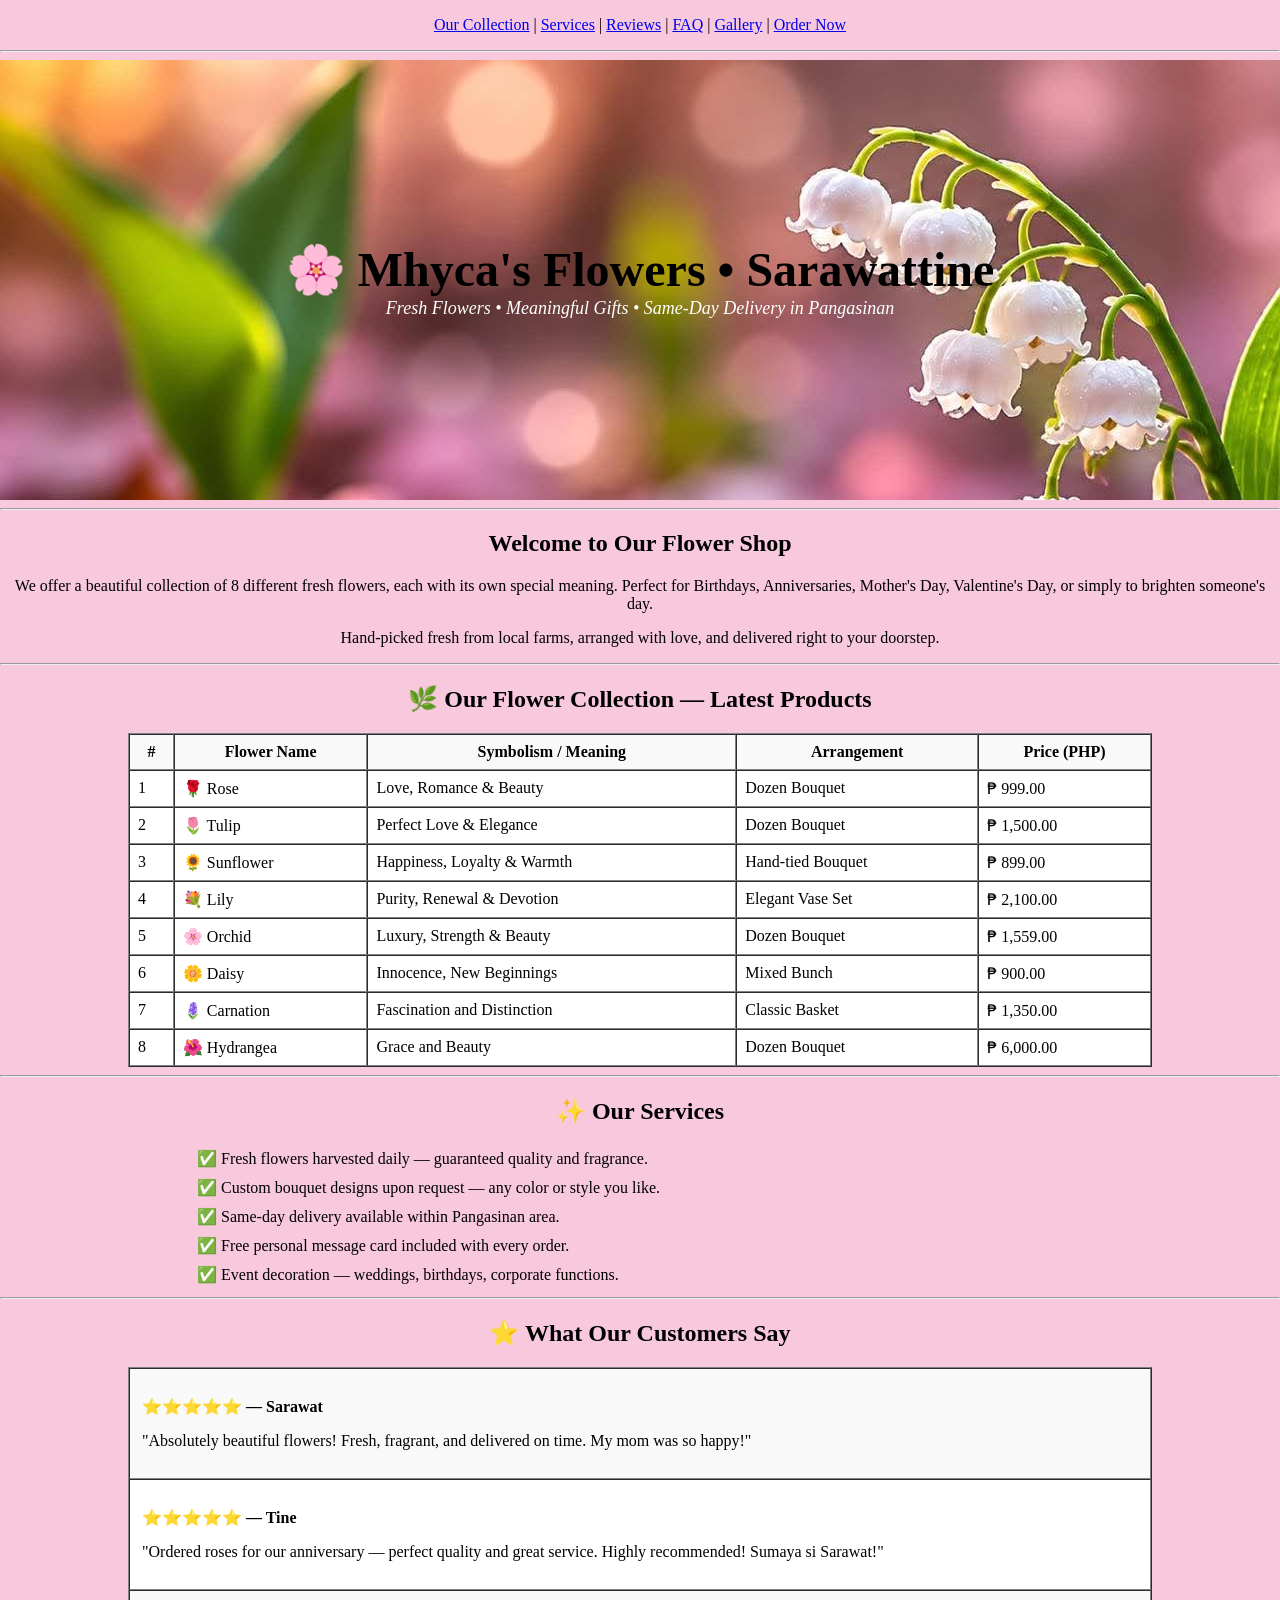
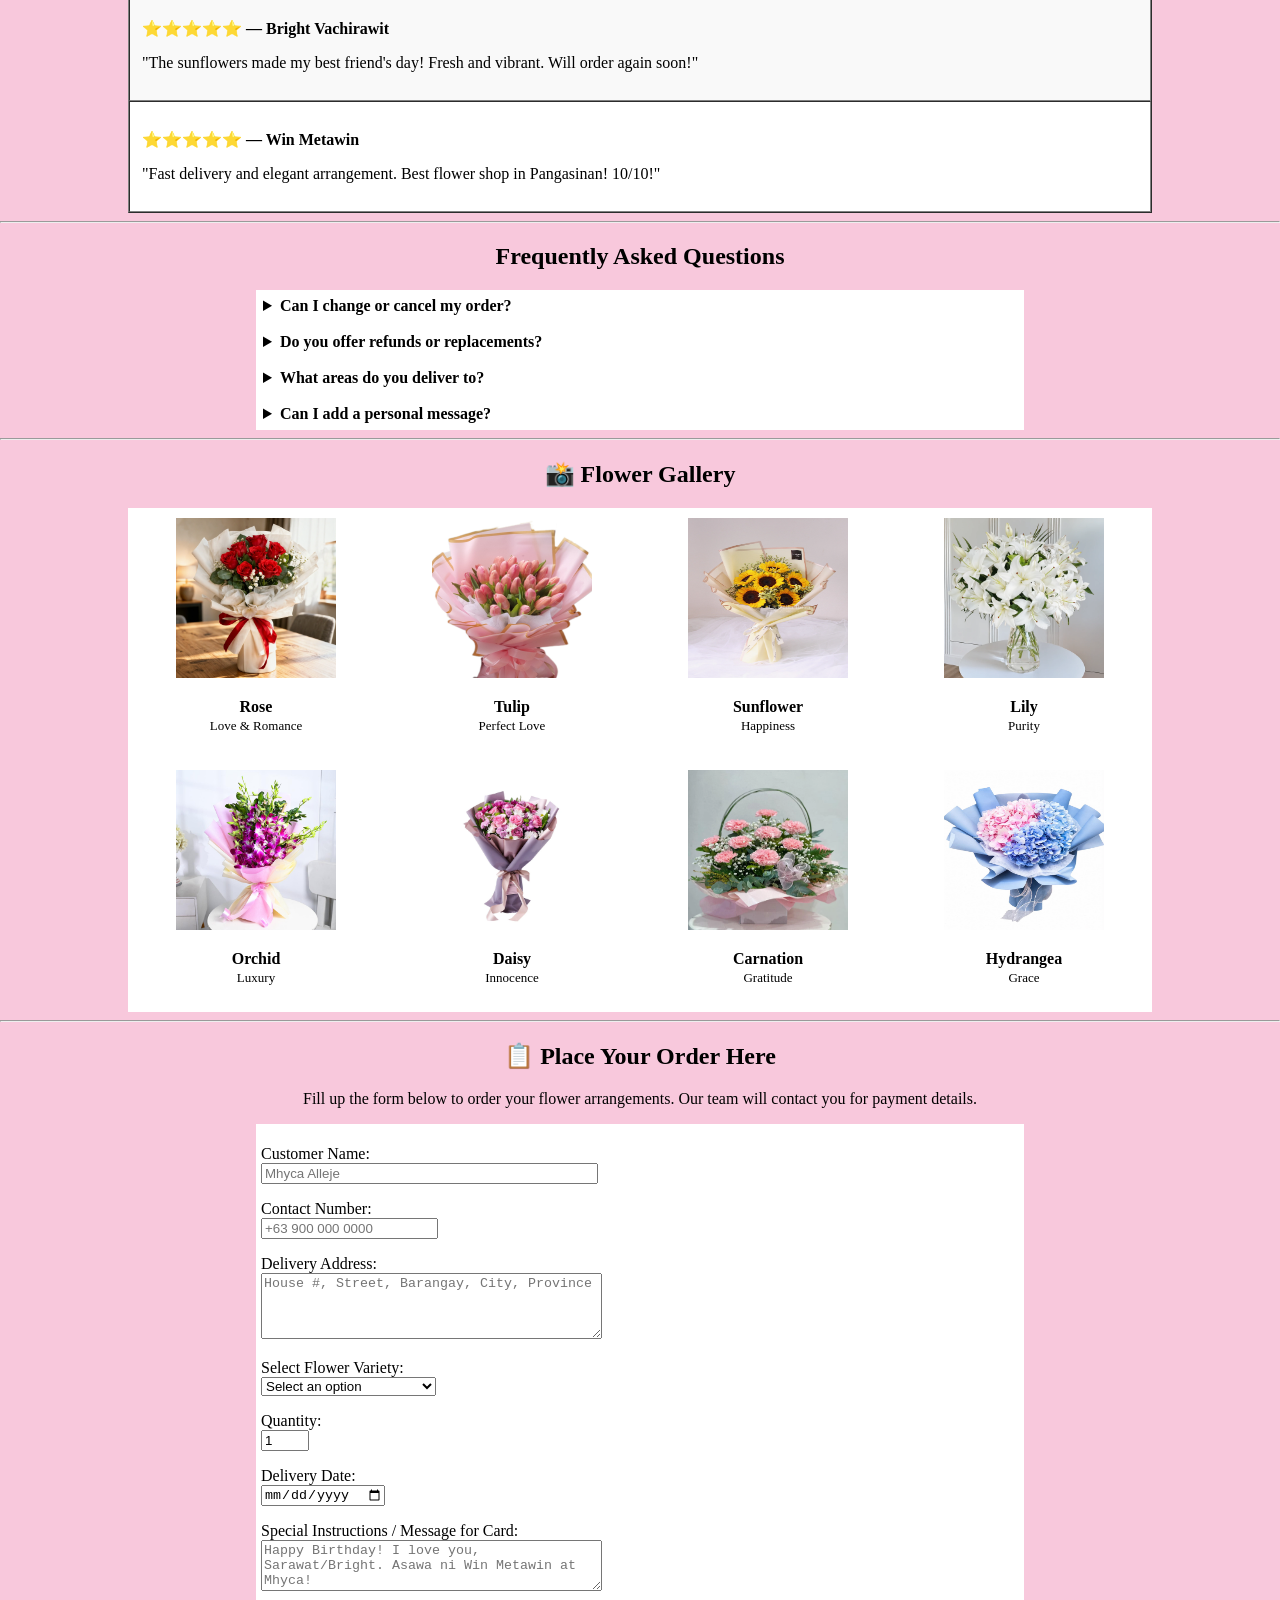
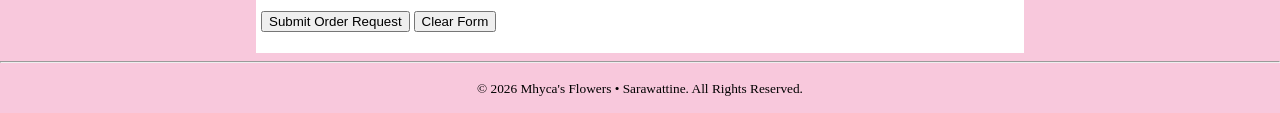
==== Landing Page/index.html @ f5666500 "Add files via upload" ====
<!DOCTYPE html>
<html lang="en">
<head>
    <meta charset="UTF-8">
    <title>Mhyca's Flowers • Sarawattine</title>
</head>
<body marginwidth="0" marginheight="0" bgcolor="#F8C8DC">

    <p align="center">
        <a href="#collection">Our Collection</a> | 
        <a href="#services">Services</a> | 
        <a href="#reviews">Reviews</a> | 
        <a href="#faq">FAQ</a> | 
        <a href="#gallery">Gallery</a> | 
        <a href="#order">Order Now</a>
    </p>
    <hr>

    <table width="100%" background="picture/bannerflower.jpg" cellpadding="20" cellspacing="0" border="0">
        <tr>
            <td align="center" valign="middle" height="400">
                <font color="black" size="7"><b>🌸 Mhyca's Flowers • Sarawattine</b></font><br>
                <font color="white" size="4"><i>Fresh Flowers • Meaningful Gifts • Same-Day Delivery in Pangasinan</i></font>
            </td>
        </tr>
    </table>
    <hr>

    <div align="center" bgcolor="#FFE6F2">
        <h2>Welcome to Our Flower Shop</h2>
        <p width="80%">We offer a beautiful collection of 8 different fresh flowers, each with its own special meaning. Perfect for Birthdays, Anniversaries, Mother's Day, Valentine's Day, or simply to brighten someone's day.</p>
        <p width="80%">Hand-picked fresh from local farms, arranged with love, and delivered right to your doorstep.</p>
        <hr>
    </div>

    <div align="center" bgcolor="#FFE6F2">
        <h2 id="collection">🌿 Our Flower Collection — Latest Products</h2>
        <table border="1" cellpadding="8" cellspacing="0" width="80%" bgcolor="white">
            <tr bgcolor="#f9f9f9">
                <th>#</th>
                <th>Flower Name</th>
                <th>Symbolism / Meaning</th>
                <th>Arrangement</th>
                <th>Price (PHP)</th>
            </tr>
            <tr>
                <td>1</td>
                <td>🌹 Rose</td>
                <td>Love, Romance & Beauty</td>
                <td>Dozen Bouquet</td>
                <td>₱ 999.00</td>
            </tr>
            <tr>
                <td>2</td>
                <td>🌷 Tulip</td>
                <td>Perfect Love & Elegance</td>
                <td>Dozen Bouquet</td>
                <td>₱ 1,500.00</td>
            </tr>
            <tr>
                <td>3</td>
                <td>🌻 Sunflower</td>
                <td>Happiness, Loyalty & Warmth</td>
                <td>Hand-tied Bouquet</td>
                <td>₱ 899.00</td>
            </tr>
            <tr>
                <td>4</td>
                <td>💐 Lily</td>
                <td>Purity, Renewal & Devotion</td>
                <td>Elegant Vase Set</td>
                <td>₱ 2,100.00</td>
            </tr>
            <tr>
                <td>5</td>
                <td>🌸 Orchid</td>
                <td>Luxury, Strength & Beauty</td>
                <td>Dozen Bouquet</td>
                <td>₱ 1,559.00</td>
            </tr>
            <tr>
                <td>6</td>
                <td>🌼 Daisy</td>
                <td>Innocence, New Beginnings</td>
                <td>Mixed Bunch</td>
                <td>₱ 900.00</td>
            </tr>
            <tr>
                <td>7</td>
                <td>🪻 Carnation</td>
                <td>Fascination and Distinction</td>
                <td>Classic Basket</td>
                <td>₱ 1,350.00</td>
            </tr>
            <tr>
                <td>8</td>
                <td>🌺 Hydrangea</td>
                <td>Grace and Beauty</td>
                <td>Dozen Bouquet</td>
                <td>₱ 6,000.00</td>
            </tr>
        </table>
        <hr>
    </div>

    <div align="center">
        <h2 id="services">✨ Our Services</h2>
        <table width="70%" border="0" cellpadding="5" cellspacing="0">
            <tr>
                <td>✅ Fresh flowers harvested daily — guaranteed quality and fragrance.</td>
            </tr>
            <tr>
                <td>✅ Custom bouquet designs upon request — any color or style you like.</td>
            </tr>
            <tr>
                <td>✅ Same-day delivery available within Pangasinan area.</td>
            </tr>
            <tr>
                <td>✅ Free personal message card included with every order.</td>
            </tr>
            <tr>
                <td>✅ Event decoration — weddings, birthdays, corporate functions.</td>
            </tr>
        </table>
        <hr>
    </div>

    <div align="center" bgcolor="#FFE6F2">
        <h2 id="reviews">⭐ What Our Customers Say</h2>
        <table width="80%" border="1" cellpadding="12" cellspacing="0" bgcolor="white">
            <tr bgcolor="#f9f9f9">
                <td>
                    <p><strong>⭐⭐⭐⭐⭐ — Sarawat</strong></p>
                    <p>"Absolutely beautiful flowers! Fresh, fragrant, and delivered on time. My mom was so happy!"</p>
                </td>
            </tr>
            <tr>
                <td>
                    <p><strong>⭐⭐⭐⭐⭐ — Tine</strong></p>
                    <p>"Ordered roses for our anniversary — perfect quality and great service. Highly recommended! Sumaya si Sarawat!"</p>
                </td>
            </tr>
            <tr bgcolor="#f9f9f9">
                <td>
                    <p><strong>⭐⭐⭐⭐⭐ — Bright Vachirawit</strong></p>
                    <p>"The sunflowers made my best friend's day! Fresh and vibrant. Will order again soon!"</p>
                </td>
            </tr>
            <tr>
                <td>
                    <p><strong>⭐⭐⭐⭐⭐ — Win Metawin</strong></p>
                    <p>"Fast delivery and elegant arrangement. Best flower shop in Pangasinan! 10/10!"</p>
                </td>
            </tr>
        </table>
        <hr>
    </div>

    <div id="faq" align="center">
        <h2>Frequently Asked Questions</h2>
        <table width="60%" border="0" align="center" cellpadding="5" bgcolor="white">
            <tr>
                <td align="left">
                    <details>
                        <summary><strong>Can I change or cancel my order?</strong></summary>
                        <p>Yes! You may modify or cancel your order anytime before it is prepared for delivery. Simply contact us at least 4 hours before your scheduled time.</p>
                    </details>
                    <br>
                    <details>
                        <summary><strong>Do you offer refunds or replacements?</strong></summary>
                        <p>Absolutely! If your flowers arrive damaged or not as described, we will replace them or issue a full refund within 24 hours of delivery.</p>
                    </details>
                    <br>
                    <details>
                        <summary><strong>What areas do you deliver to?</strong></summary>
                        <p>We deliver across Pangasinan and nearby towns. Same-day delivery available for orders placed before 12:00 NN.</p>
                    </details>
                    <br>
                    <details>
                        <summary><strong>Can I add a personal message?</strong></summary>
                        <p>Yes! Every order comes with a free message card. Just write your note in the form and we'll include it with your bouquet.</p>
                    </details>
                </td>
            </tr>
        </table>
        <hr>
    </div>

    <div align="center">
        <h2 id="gallery">📸 Flower Gallery</h2>
        <table width="80%" border="0" cellpadding="10" cellspacing="0" bgcolor="white">
            <tr>
                <td align="center">
                    <img src="picture/rose.webp" alt="Rose" width="160" height="160">
                    <p><b>Rose</b><br><font size="2">Love & Romance</font></p>
                </td>
                <td align="center">
                    <img src="picture/tulips.jpg" alt="Tulip" width="160" height="160">
                    <p><b>Tulip</b><br><font size="2">Perfect Love</font></p>
                </td>
                <td align="center">
                    <img src="picture/sunflower.webp" alt="Sunflower" width="160" height="160">
                    <p><b>Sunflower</b><br><font size="2">Happiness</font></p>
                </td>
                <td align="center">
                    <img src="picture/lily.webp" alt="Lily" width="160" height="160">
                    <p><b>Lily</b><br><font size="2">Purity</font></p>
                </td>
            </tr>
            <tr>
                <td align="center">
                    <img src="picture/orchid.jpg" alt="Orchid" width="160" height="160">
                    <p><b>Orchid</b><br><font size="2">Luxury</font></p>
                </td>
                <td align="center">
                    <img src="picture/daisy.webp" alt="Daisy" width="160" height="160">
                    <p><b>Daisy</b><br><font size="2">Innocence</font></p>
                </td>
                <td align="center">
                    <img src="picture/carnation.webp" alt="Carnation" width="160" height="160">
                    <p><b>Carnation</b><br><font size="2">Gratitude</font></p>
                </td>
                <td align="center">
                    <img src="picture/Hydrangea.jpg" alt="Hydrangea" width="160" height="160">
                    <p><b>Hydrangea</b><br><font size="2">Grace</font></p>
                </td>
            </tr>
        </table>
        <hr>
    </div>

    <div align="center">
        <h2 id="order">📋 Place Your Order Here</h2>
        <p width="80%">Fill up the form below to order your flower arrangements. Our team will contact you for payment details.</p>
        
        <table width="60%" border="0" cellpadding="5" cellspacing="0" bgcolor="white">
            <tr>
                <td>
                    <form action="#" method="post">
                        <p>
                            <label>Customer Name:</label><br>
                            <input type="text" name="customer_name" required size="40" placeholder="Mhyca Alleje">                       
                        </p>
                        <p>
                            <label>Contact Number:</label><br>
                            <input type="tel" name="contact_number" required placeholder="+63 900 000 0000">
                        </p>
                        <p>
                            <label>Delivery Address:</label><br>
                            <textarea name="address" rows="4" cols="40" required placeholder="House #, Street, Barangay, City, Province"></textarea>
                        </p>
                        <p>
                            <label>Select Flower Variety:</label><br>
                            <select name="flower_choice">
                                <option value="select">Select an option</option>
                                <option value="rose">1. Rose (₱999.00)</option>
                                <option value="tulip">2. Tulip (₱1,500.00)</option>
                                <option value="sunflower">3. Sunflower (₱899.00)</option>
                                <option value="lily">4. Lily (₱2,100.00)</option>
                                <option value="orchid">5. Orchid (₱1,559.00)</option>
                                <option value="daisy">6. Daisy (₱900.00)</option>
                                <option value="carnation">7. Carnation (₱1,350.00)</option>
                                <option value="Hydrangea">8. Hydrangea (₱6,000.00)</option>
                            </select>
                        </p>
                        <p>
                            <label>Quantity:</label><br>
                            <input type="number" name="quantity" min="1" max="10" value="1" placeholder="1">
                        </p>
                        <p>
                            <label>Delivery Date:</label><br>
                            <input type="date" name="delivery_date">
                        </p>
                        <p>
                            <label>Special Instructions / Message for Card:</label><br>
                            <textarea name="notes" rows="3" cols="40" placeholder="Happy Birthday! I love you, Sarawat/Bright. Asawa ni Win Metawin at Mhyca!"></textarea>
                        </p>
                        <p>
                            <input type="submit" value="Submit Order Request">
                            <input type="reset" value="Clear Form">
                        </p>
                    </form>
                </td>
            </tr>
        </table>
        <hr>
    </div>

    <div align="center">
        <p><small>&copy; 2026 Mhyca's Flowers • Sarawattine. All Rights Reserved.</small></p>
    </div>

</body>
</html>
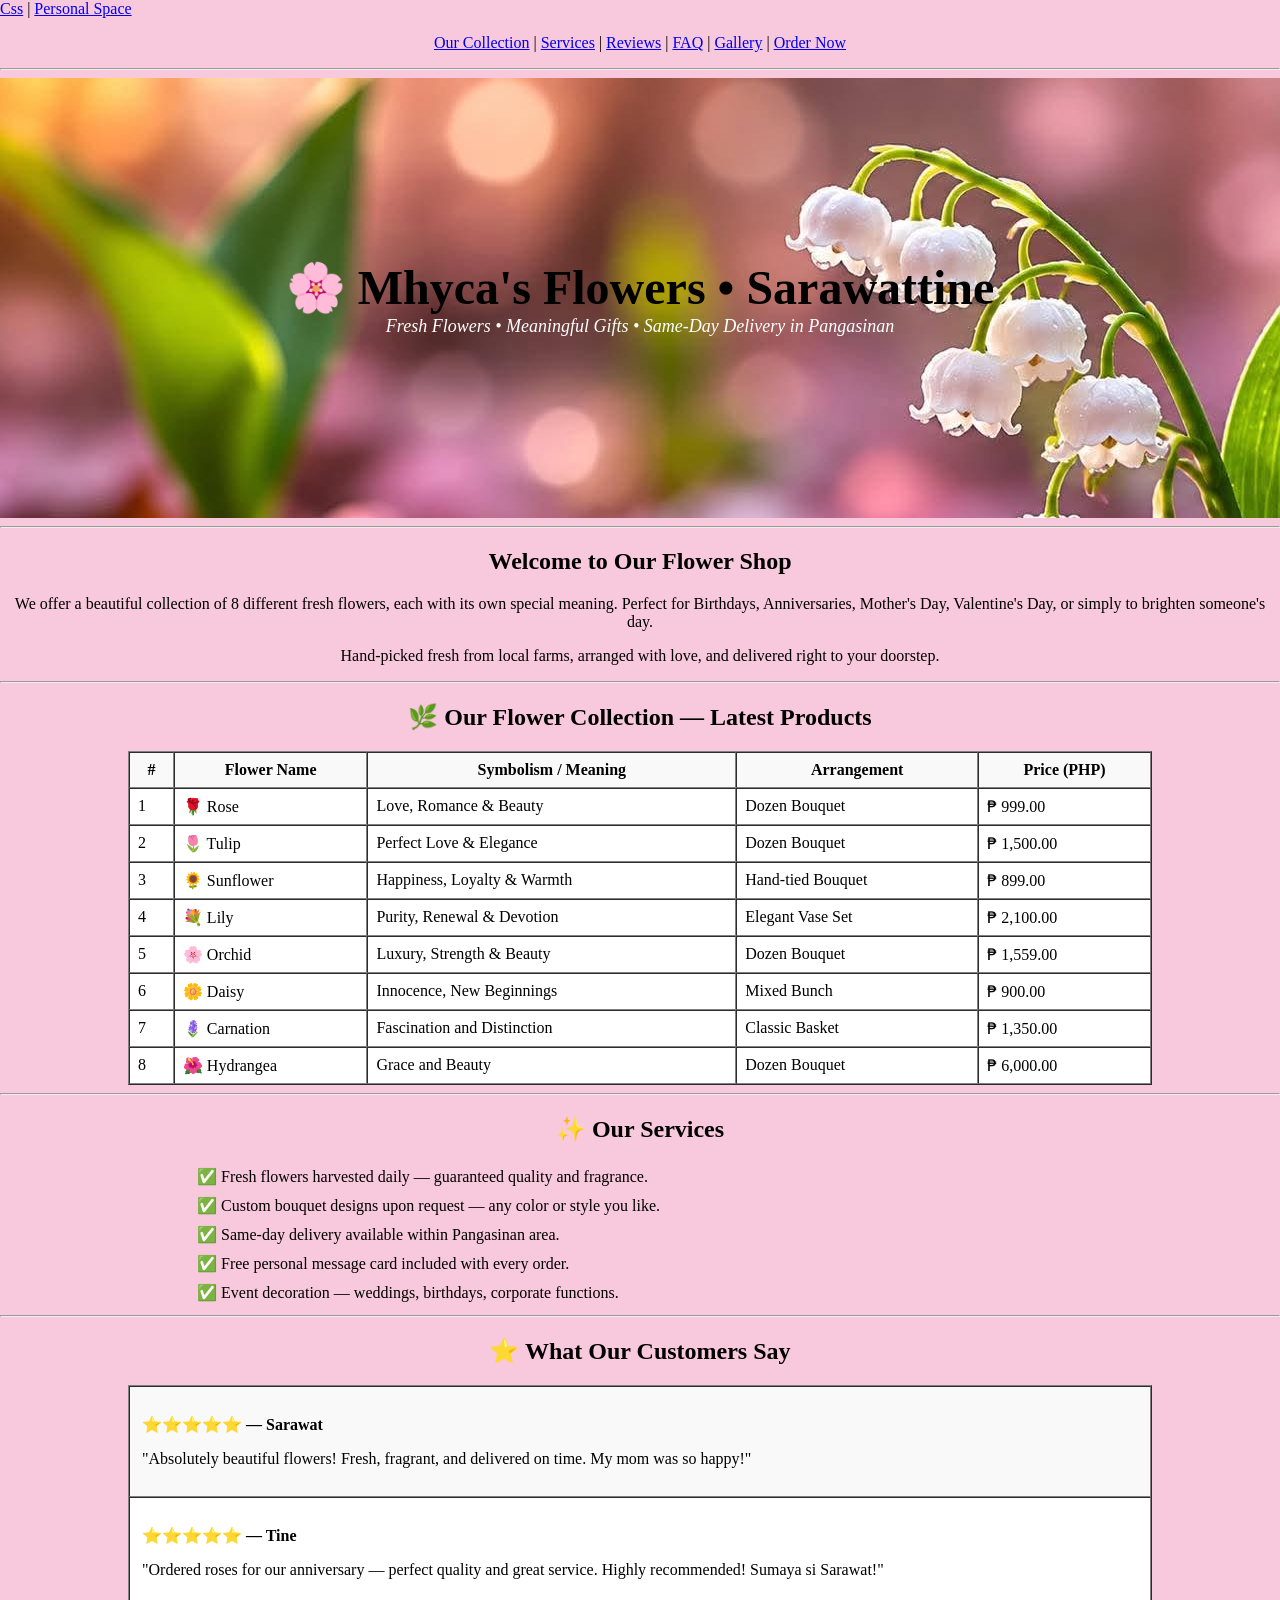
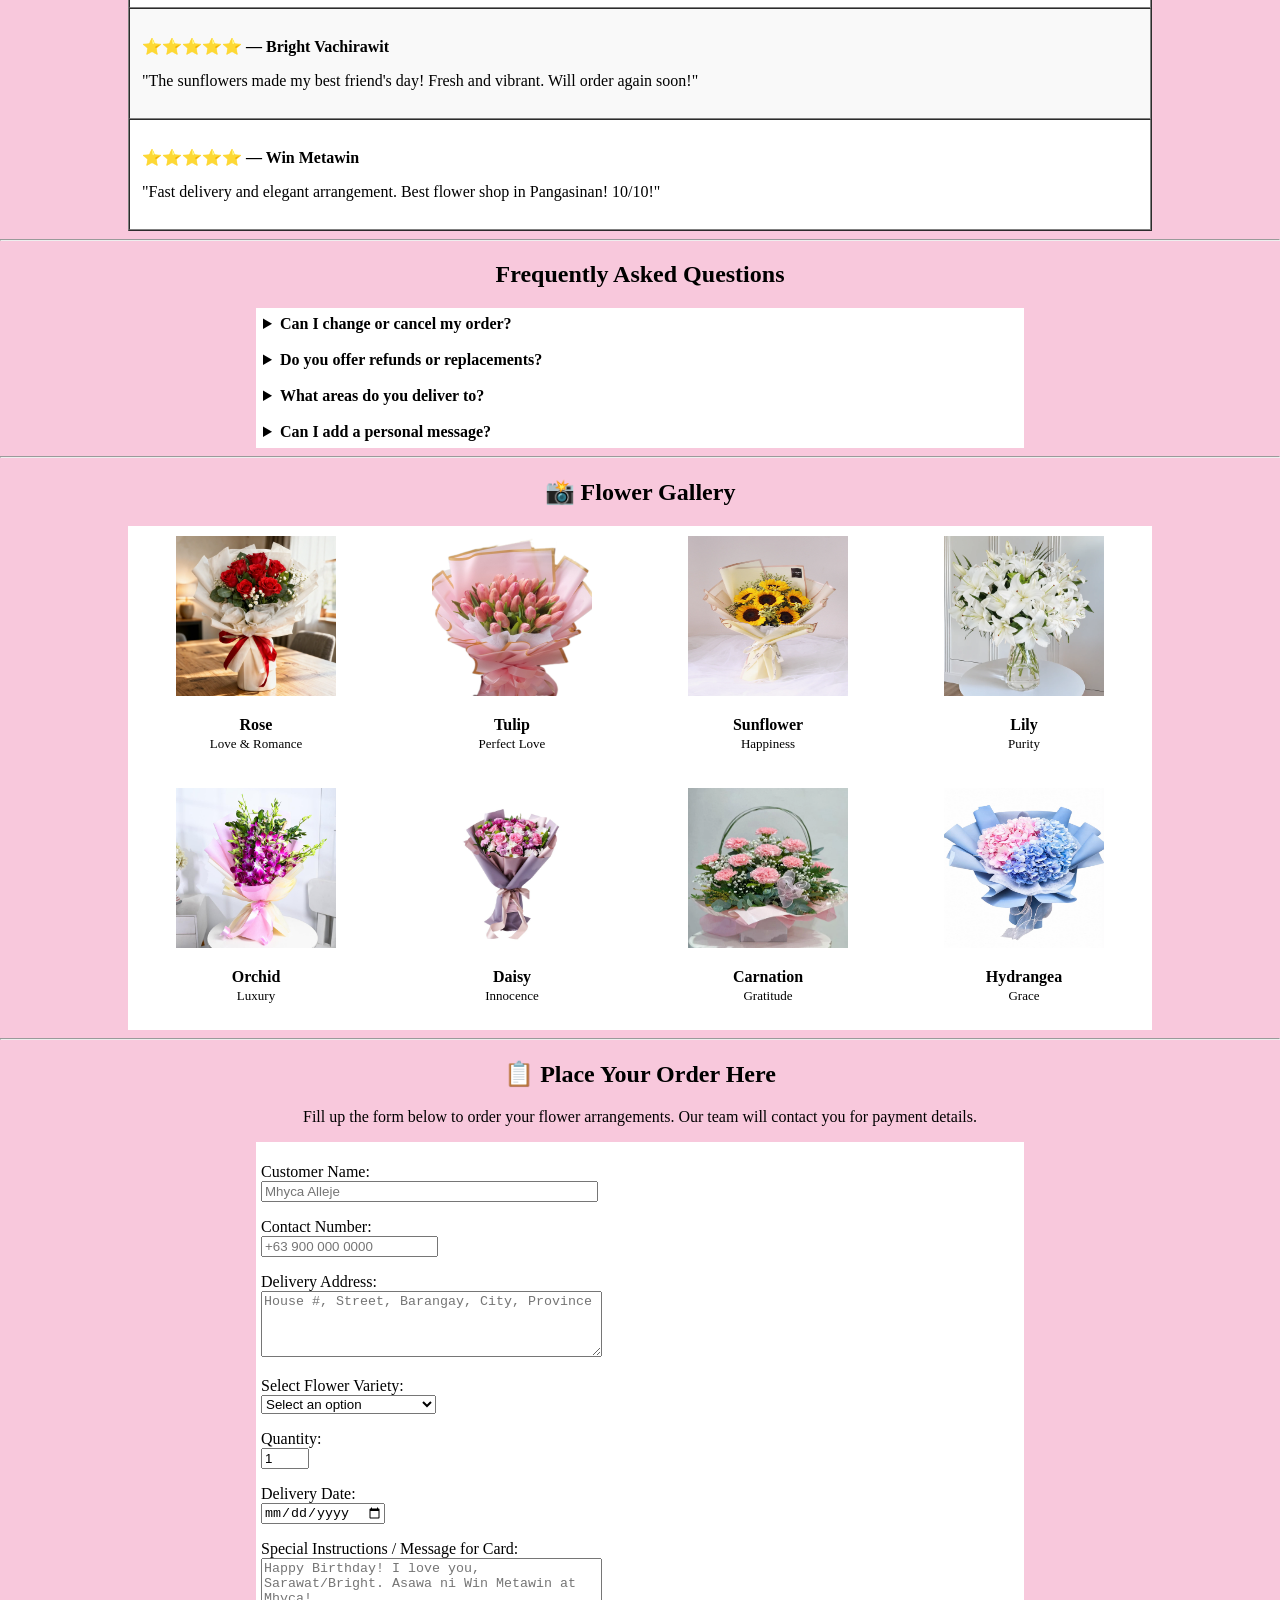
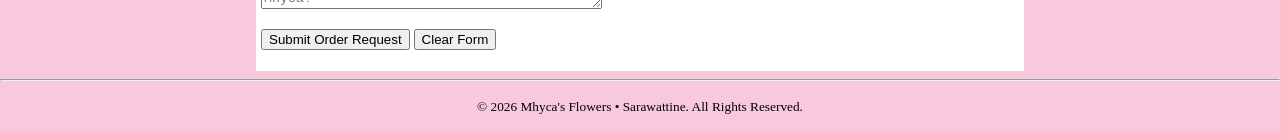
==== commit f8168e77: "Update index.html" ====
--- a/Landing Page/index.html
+++ b/Landing Page/index.html
@@ -5,7 +5,12 @@
     <title>Mhyca's Flowers • Sarawattine</title>
 </head>
 <body marginwidth="0" marginheight="0" bgcolor="#F8C8DC">
-
+    
+<nav>
+  <a href="index.html">Css</a> |
+  <a href="index.html">Personal Space</a>
+</nav>
+    
     <p align="center">
         <a href="#collection">Our Collection</a> | 
         <a href="#services">Services</a> | 
@@ -291,4 +296,4 @@
     </div>
 
 </body>
-</html>+</html>
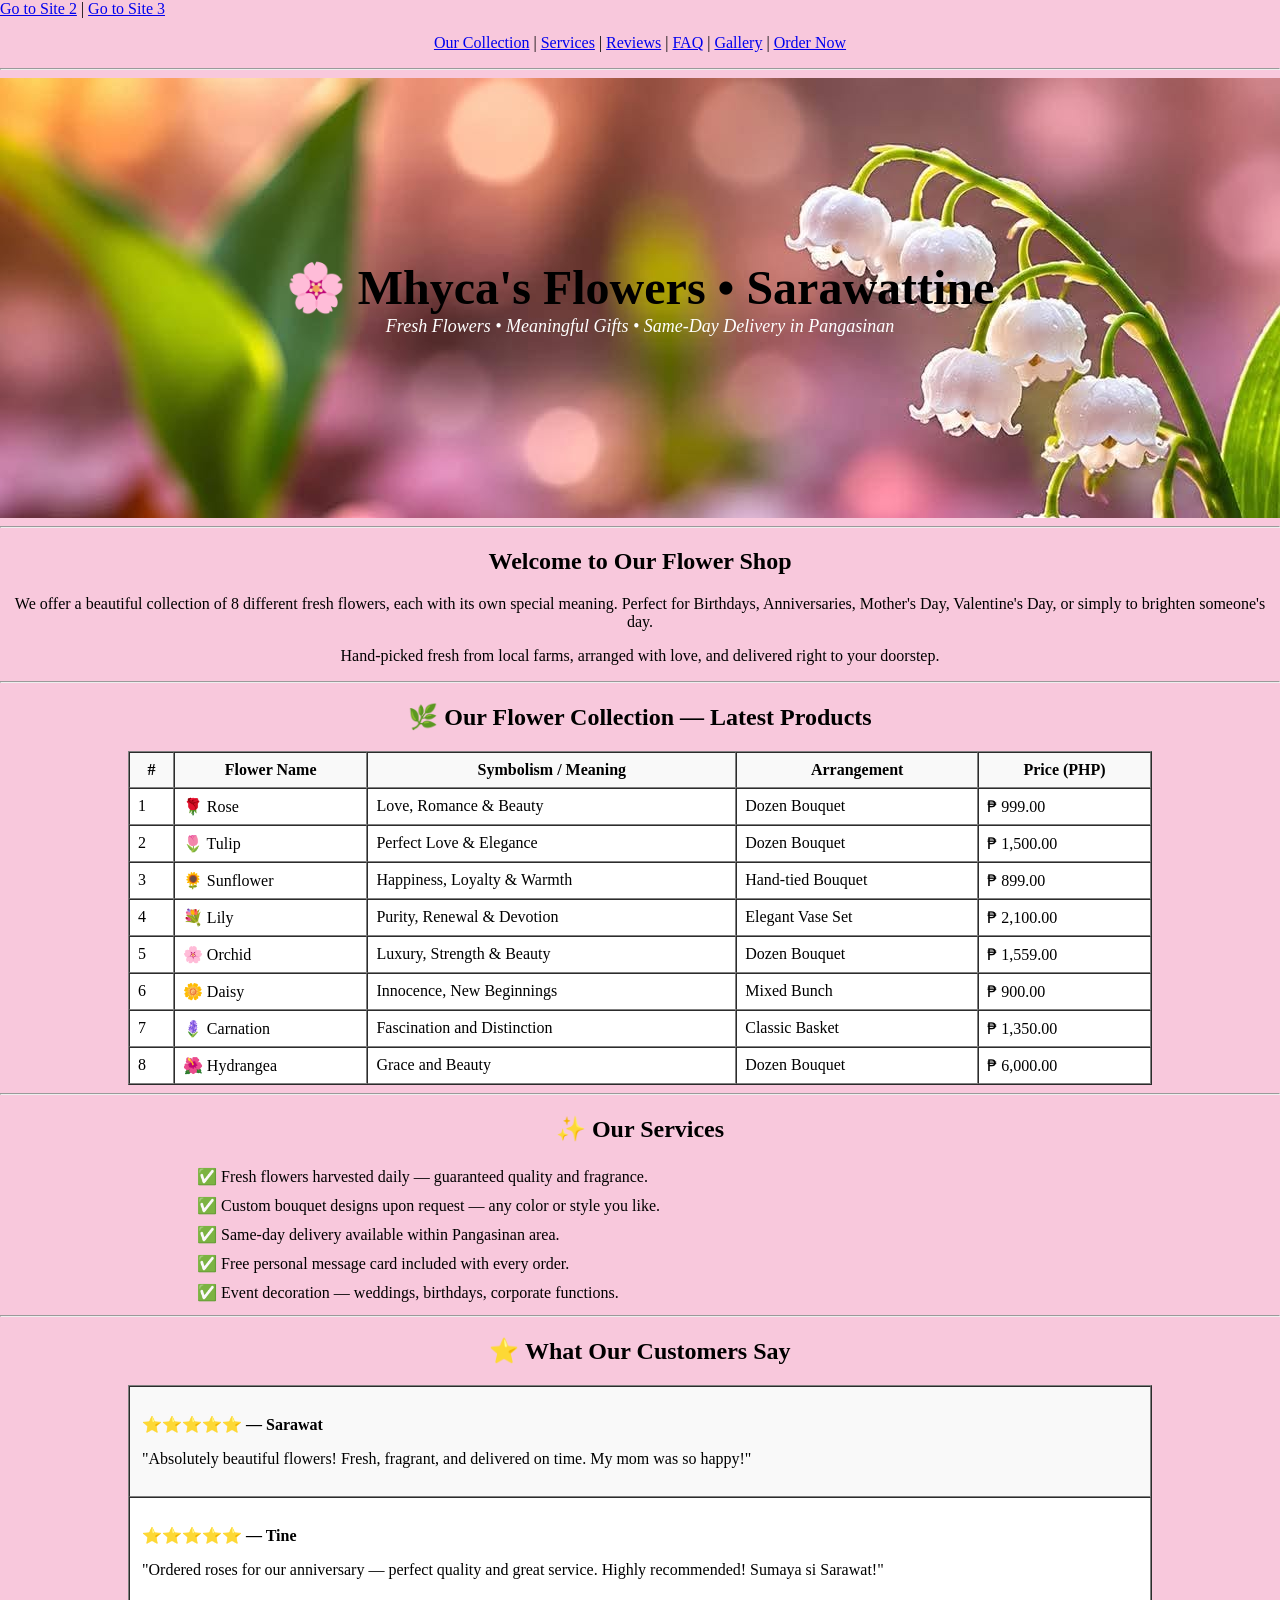
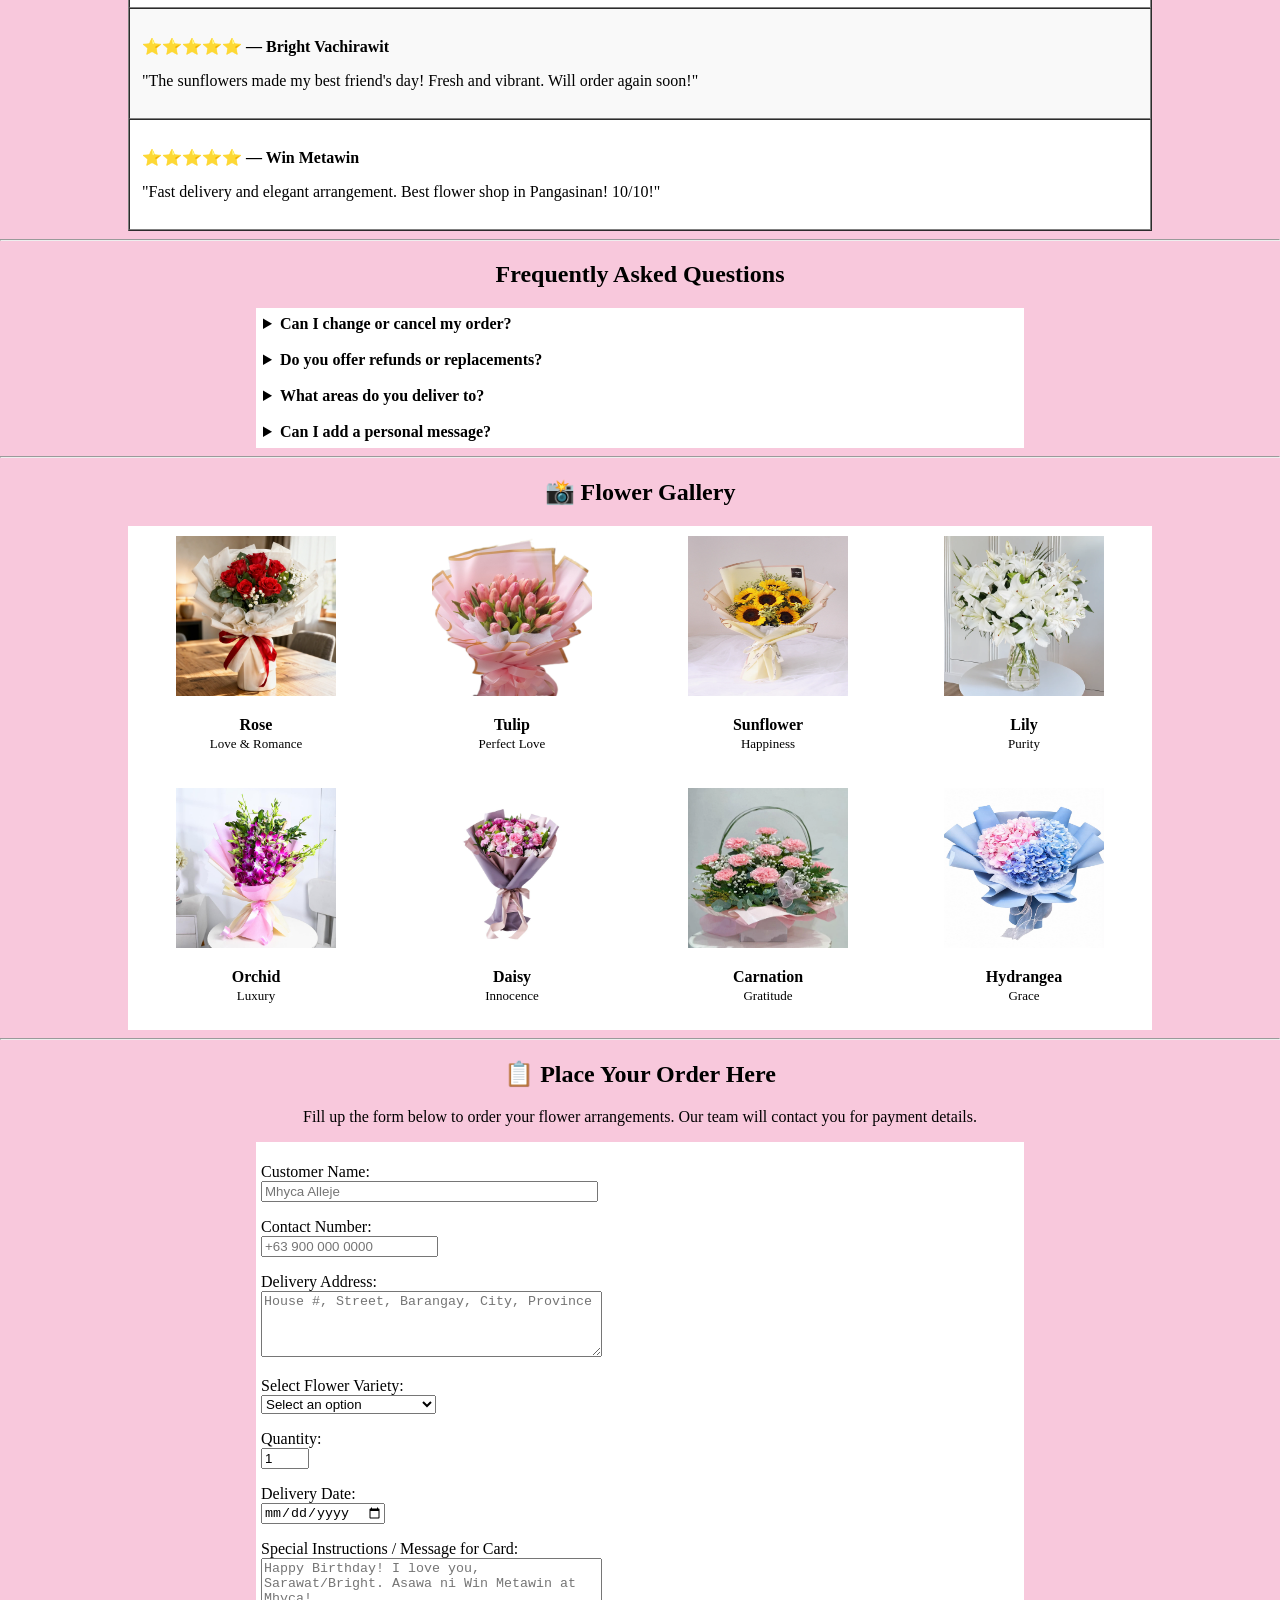
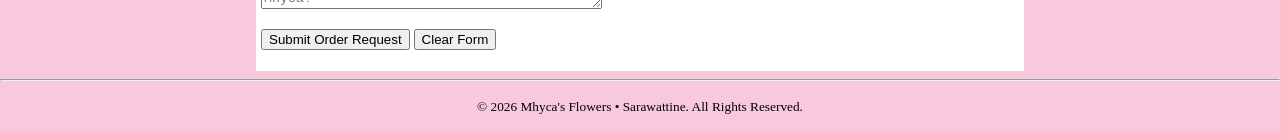
==== commit bd58af99: "Update index.html" ====
--- a/Landing Page/index.html
+++ b/Landing Page/index.html
@@ -6,10 +6,10 @@
 </head>
 <body marginwidth="0" marginheight="0" bgcolor="#F8C8DC">
     
-<nav>
-  <a href="index.html">Css</a> |
-  <a href="index.html">Personal Space</a>
-</nav>
+    <nav>
+        <a href="../landing%20page%20css%20folder/">Go to Site 2</a> |
+        <a href="../personal%20space%20bootstrap/">Go to Site 3</a>
+    </nav>
     
     <p align="center">
         <a href="#collection">Our Collection</a> | 
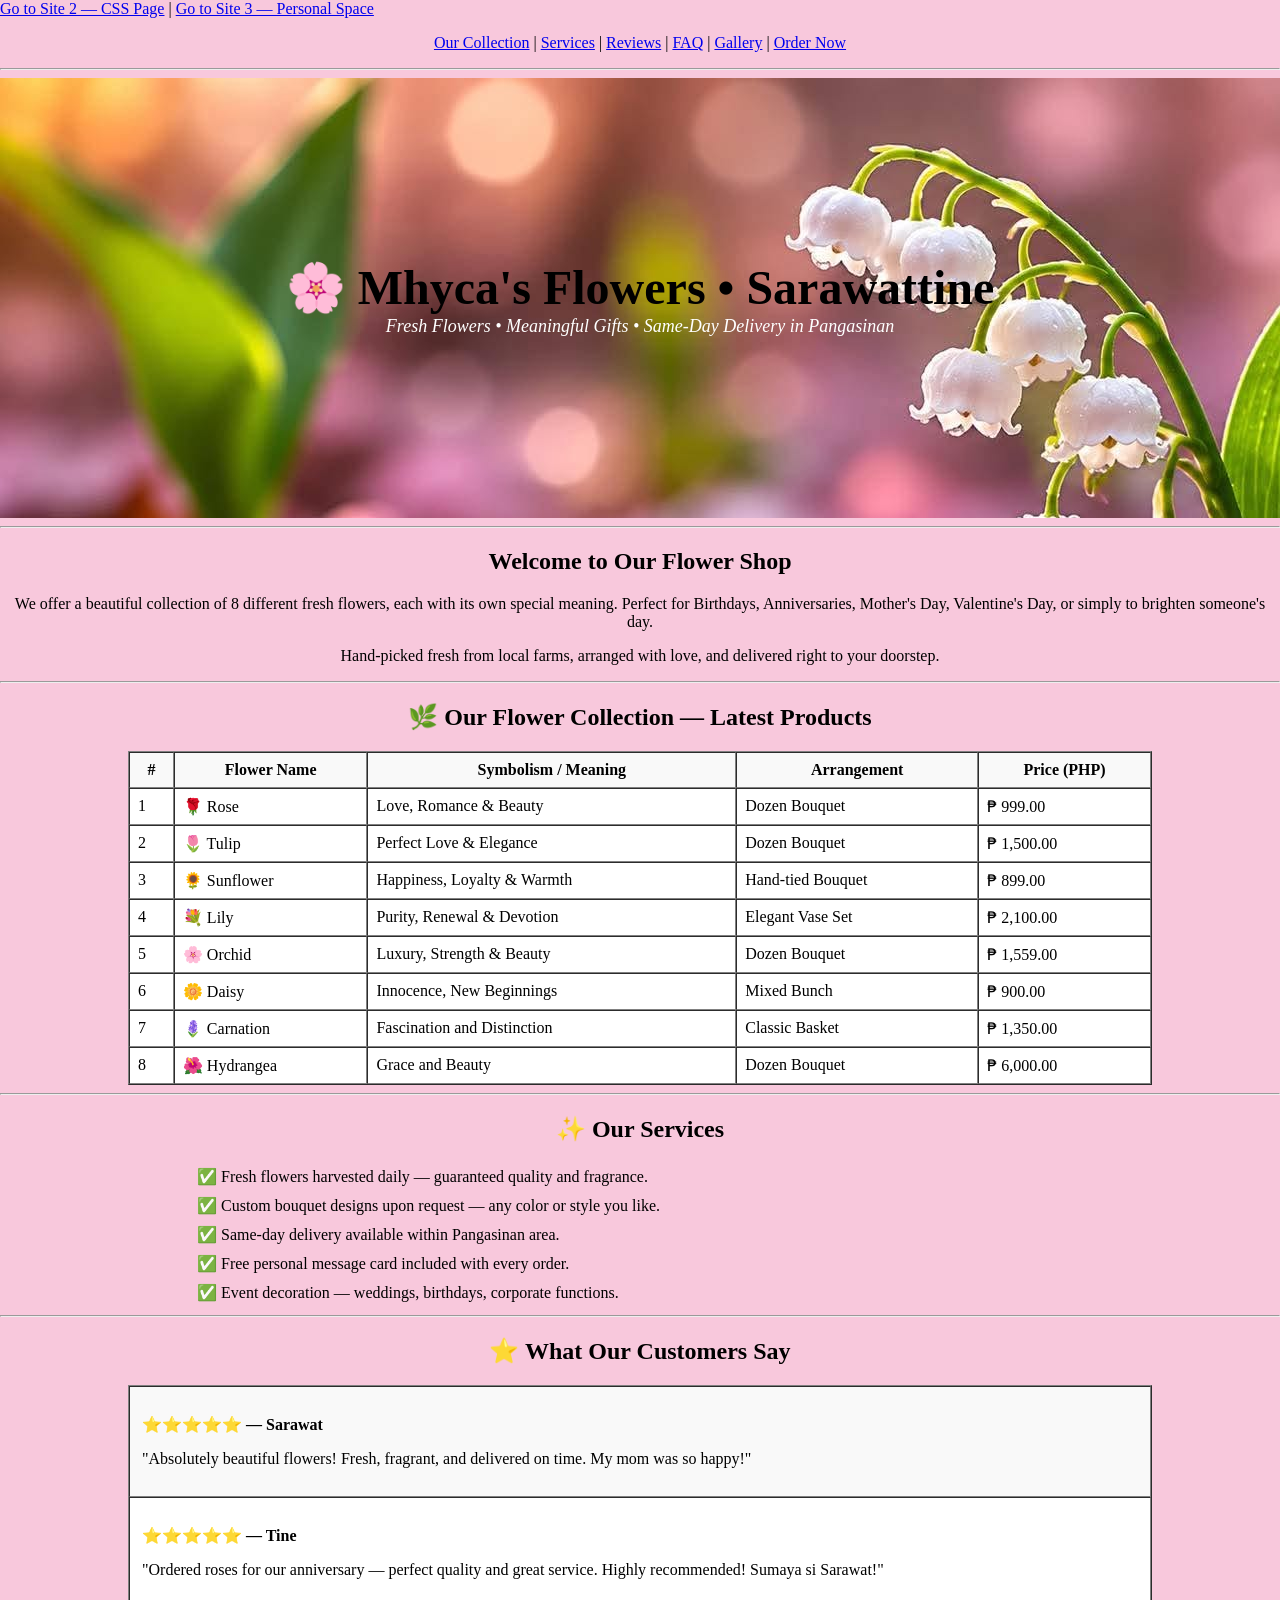
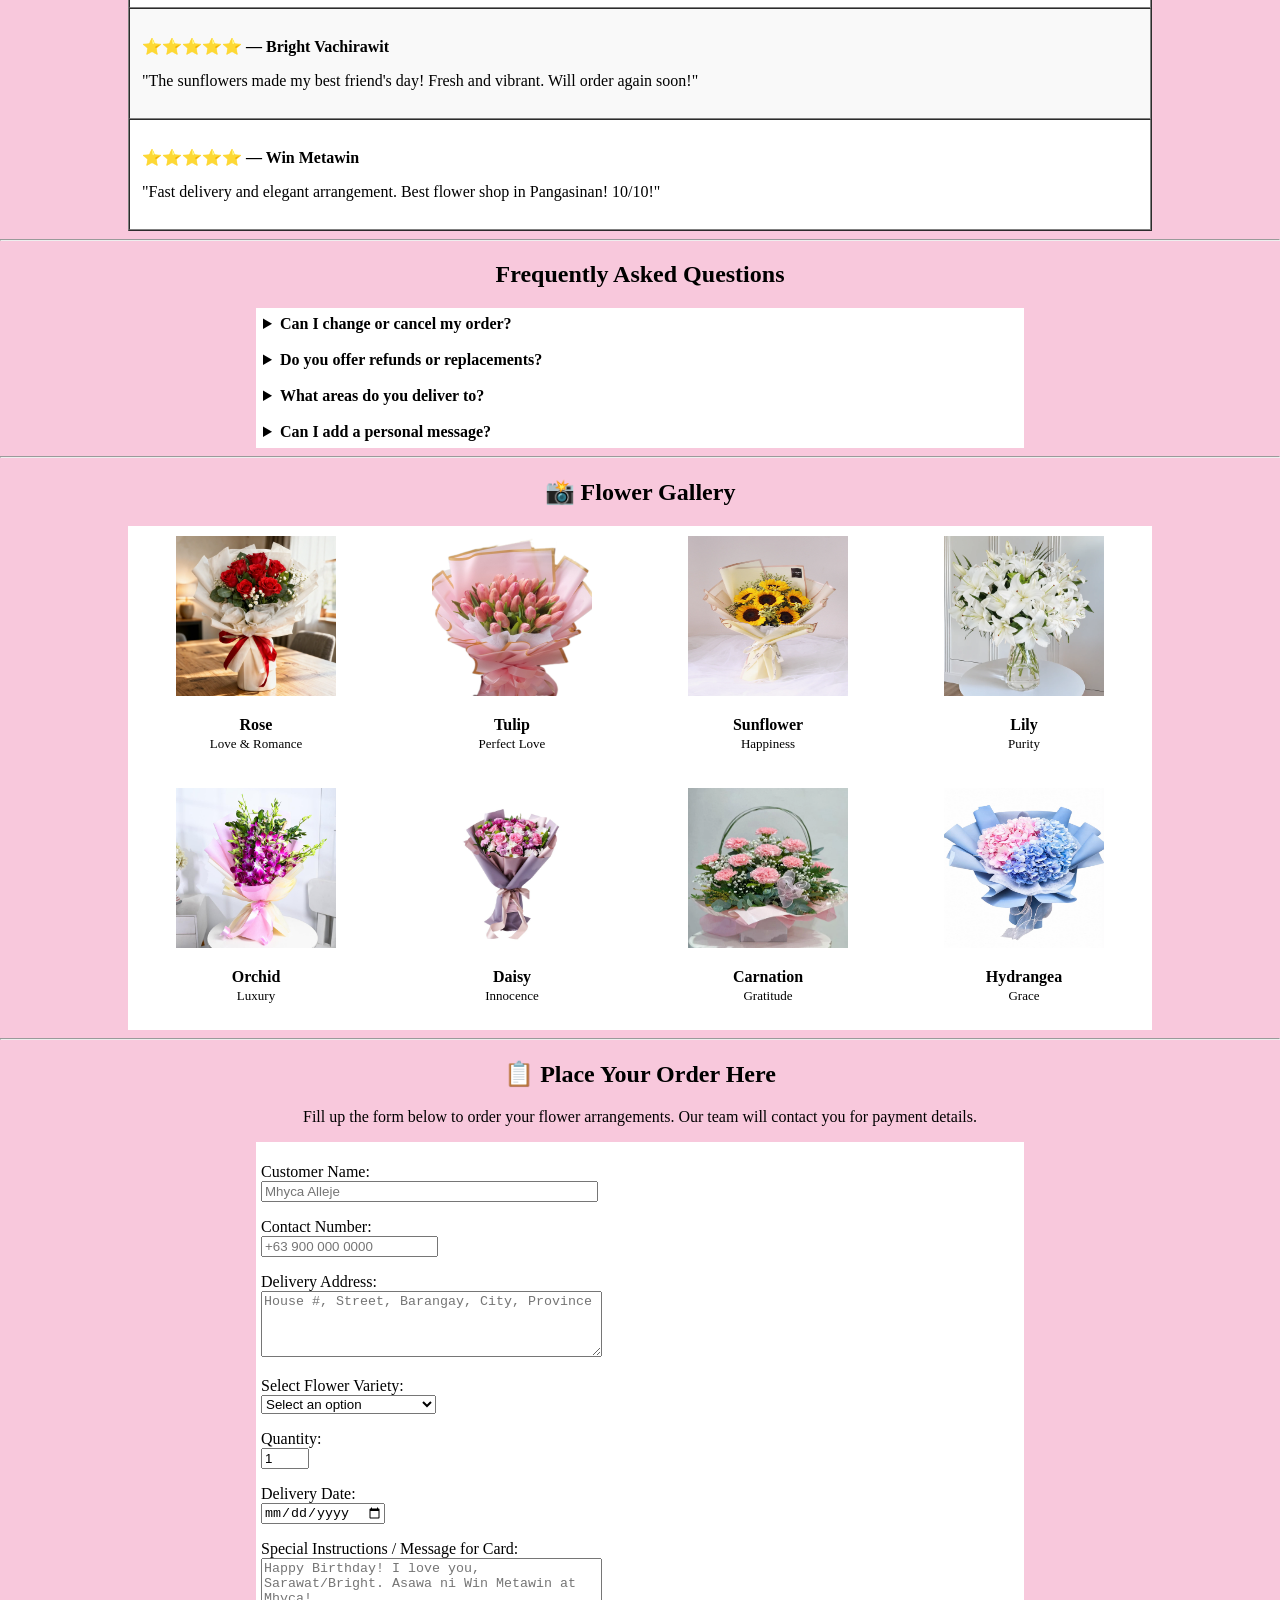
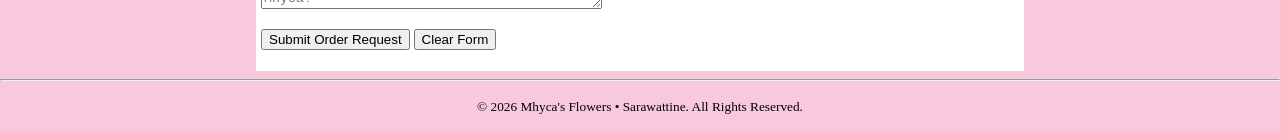
==== commit f5794989: "Update index.html" ====
--- a/Landing Page/index.html
+++ b/Landing Page/index.html
@@ -7,8 +7,8 @@
 <body marginwidth="0" marginheight="0" bgcolor="#F8C8DC">
     
     <nav>
-        <a href="../landing%20page%20css%20folder/">Go to Site 2</a> |
-        <a href="../personal%20space%20bootstrap/">Go to Site 3</a>
+        <a href="../landing%20page%20css%20folder/">Go to Site 2 — CSS Page</a> |
+        <a href="../personal%20space%20bootstrap/">Go to Site 3 — Personal Space</a>
     </nav>
     
     <p align="center">
